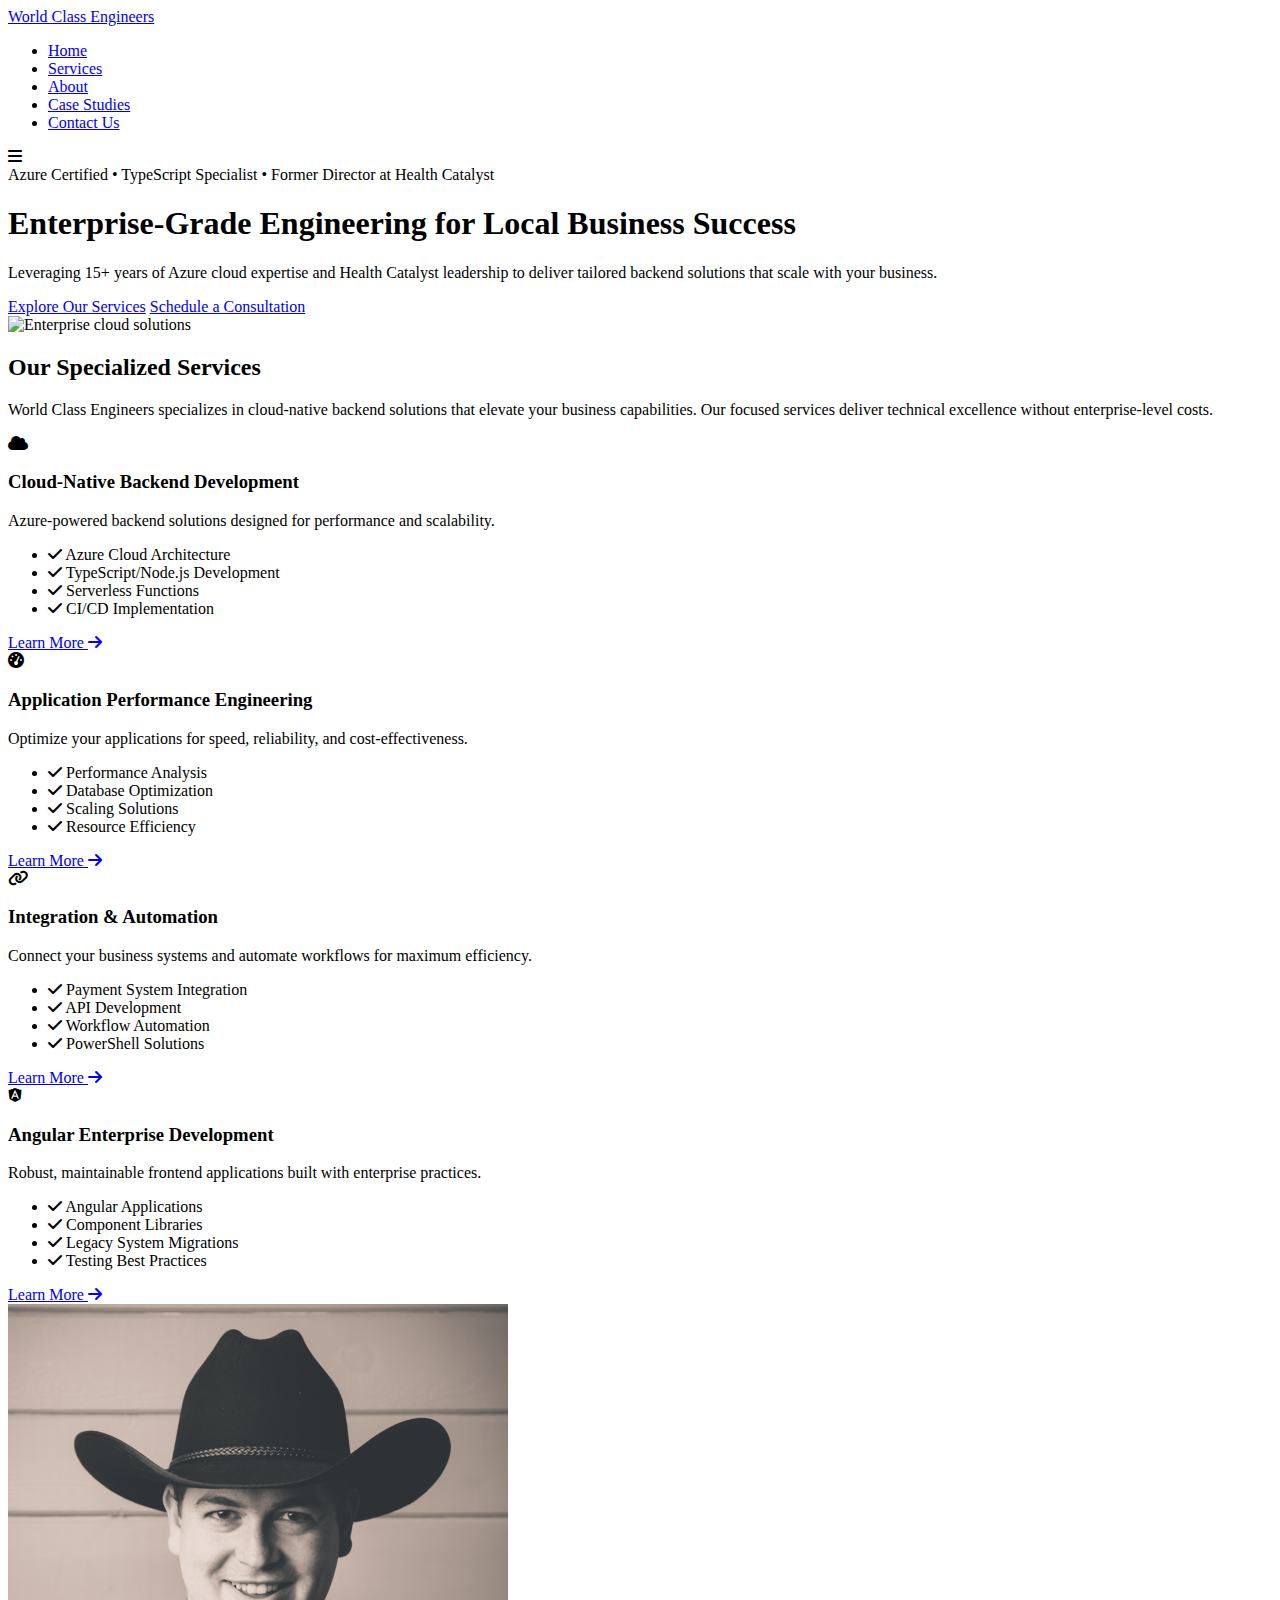
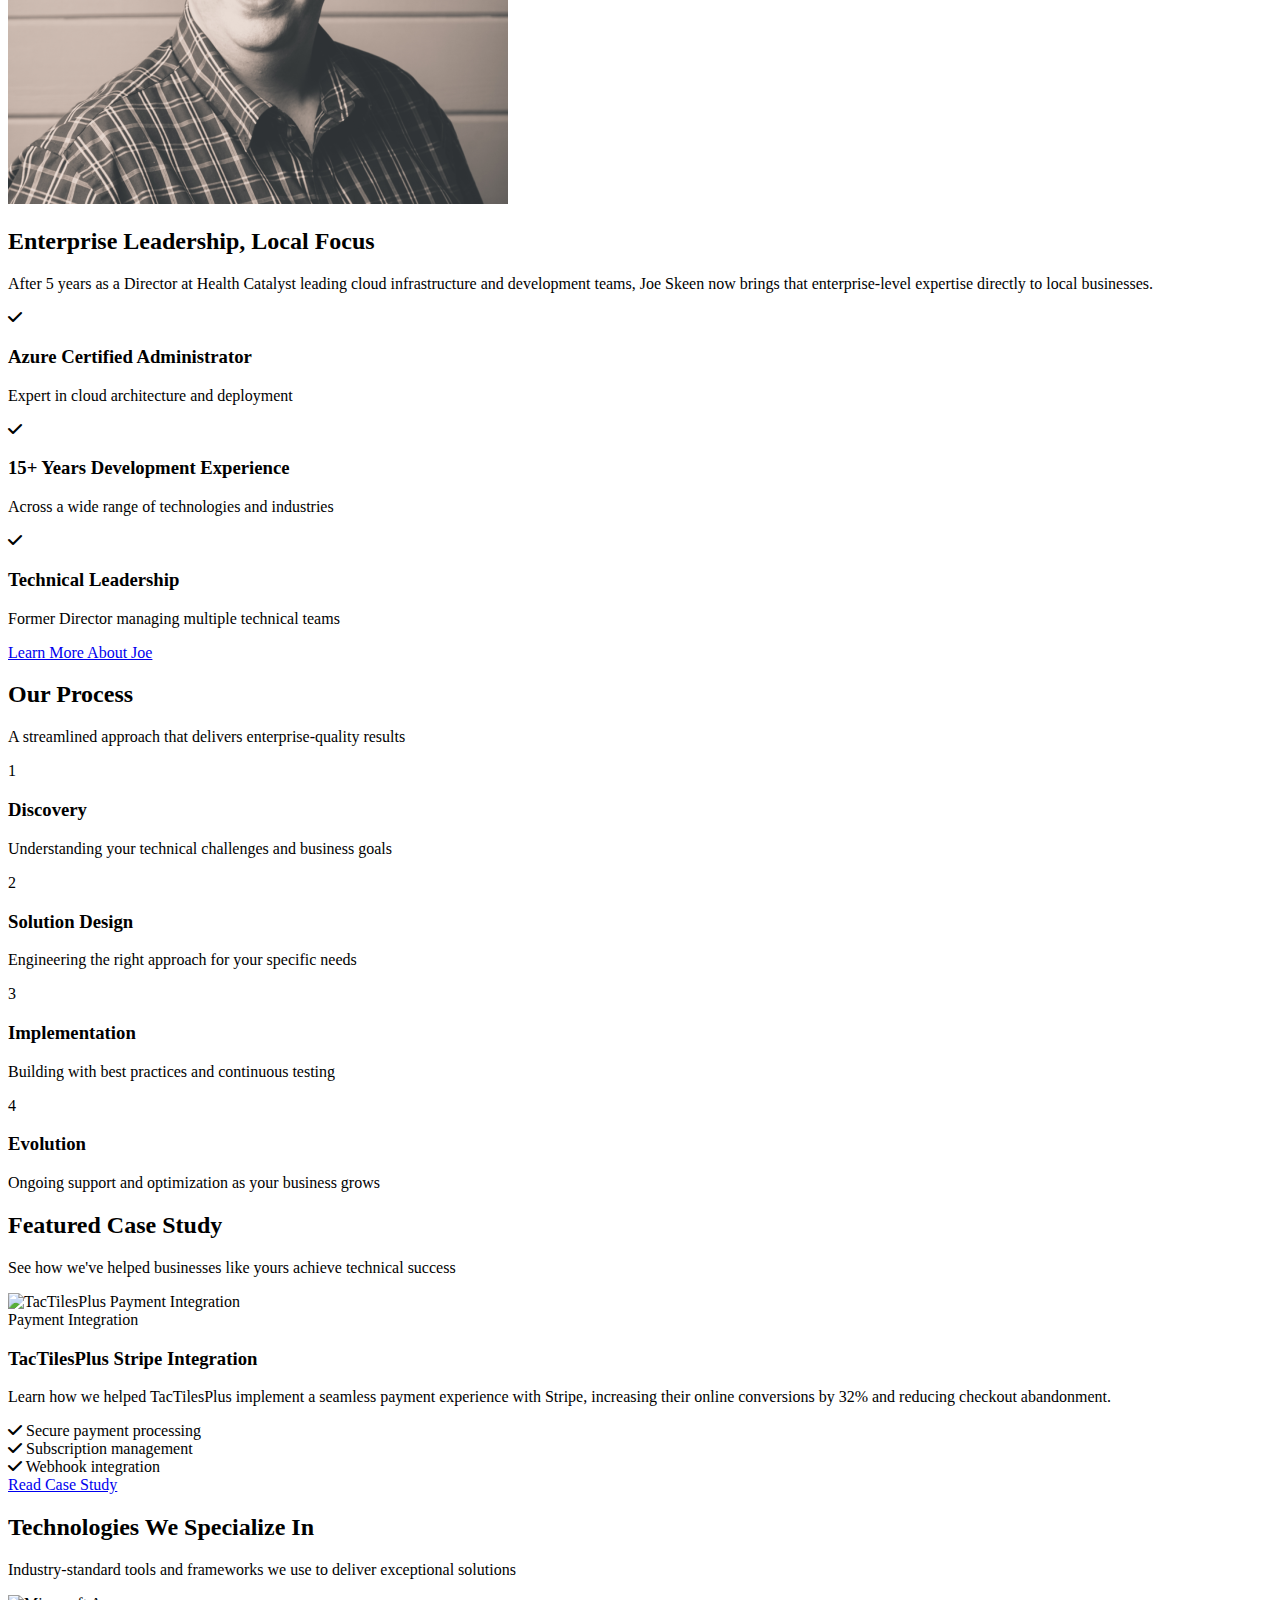
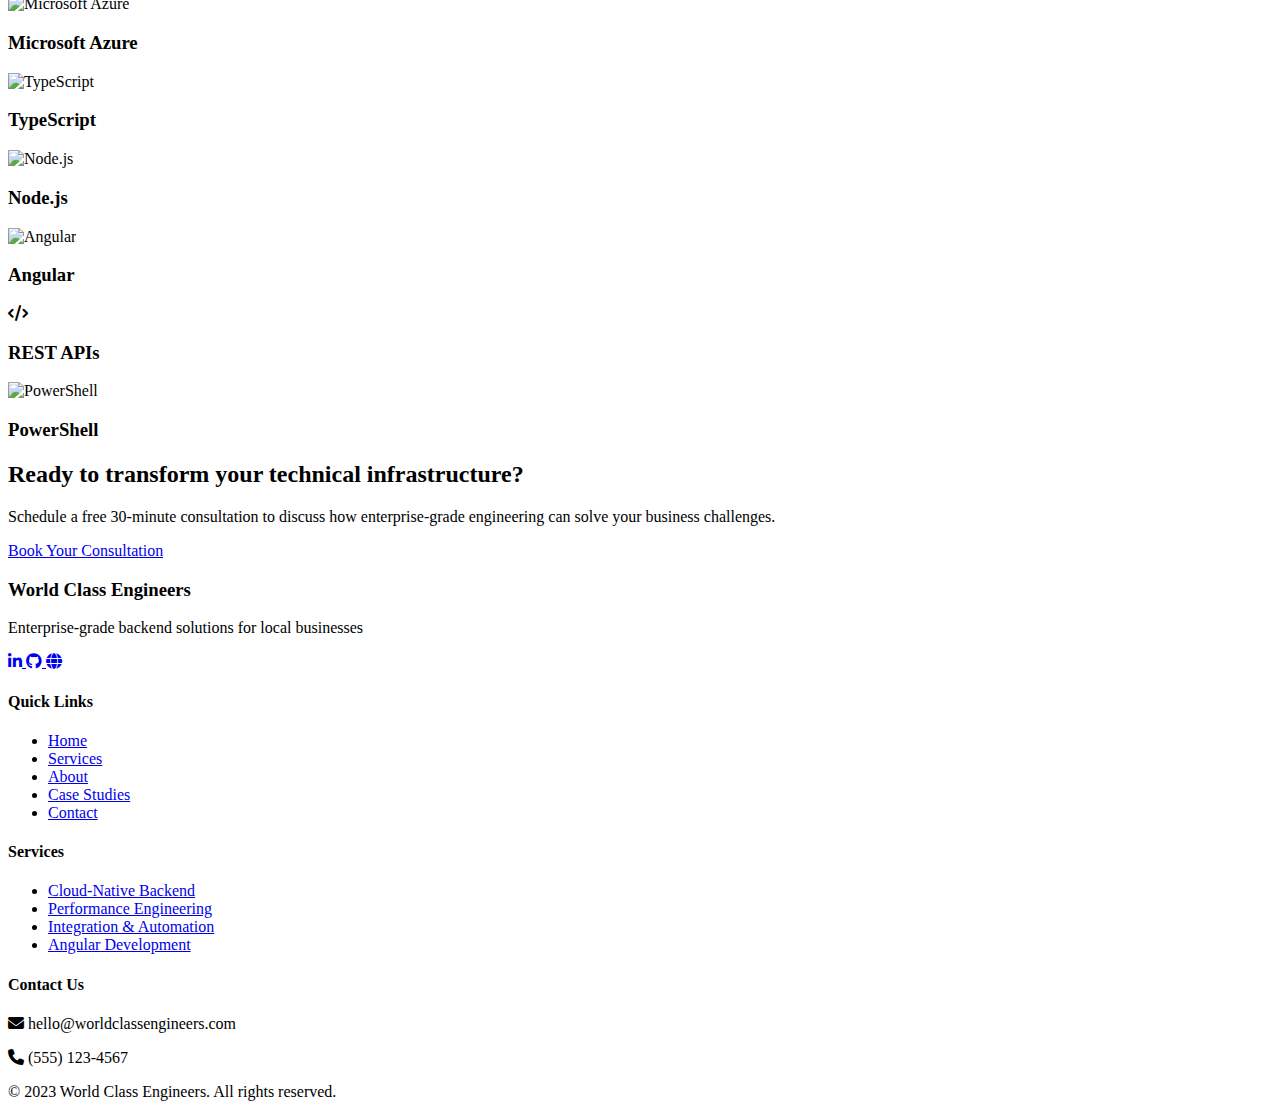
==== index.html @ 8fd2321d "Initial website commit" ====
<!DOCTYPE html>
<html lang="en">
<head>
    <meta charset="UTF-8">
    <meta name="viewport" content="width=device-width, initial-scale=1.0">
    <meta name="description" content="World Class Engineers - Azure cloud solutions and enterprise-grade backend development for local businesses">
    <title>World Class Engineers | Azure Cloud & Backend Development</title>
    <!-- Tailwind CSS via CDN -->
    <script src="https://cdn.tailwindcss.com"></script>
    <!-- Font Awesome -->
    <link rel="stylesheet" href="https://cdnjs.cloudflare.com/ajax/libs/font-awesome/6.4.0/css/all.min.css">
    <!-- Custom styles for animations -->
    <style>
        @keyframes fadeIn {
            from { opacity: 0; }
            to { opacity: 1; }
        }
        .animate-fadeIn {
            animation: fadeIn 1s ease-in-out;
        }
        .transition-all {
            transition: all 0.3s ease;
        }
    </style>
    <script>
        tailwind.config = {
            theme: {
                extend: {
                    colors: {
                        primary: {
                            light: '#60a5fa',
                            DEFAULT: '#2563eb',
                            dark: '#1d4ed8',
                        },
                        secondary: {
                            DEFAULT: '#0f172a',
                        },
                        success: {
                            DEFAULT: '#10b981',
                        }
                    }
                }
            }
        }
    </script>
</head>
<body class="bg-gray-50 text-gray-900 font-sans">
    <!-- Header -->
    <header class="bg-white sticky top-0 shadow-sm z-50">
        <div class="container mx-auto px-4 py-4 flex justify-between items-center">
            <div class="logo">
                <a href="index.html" class="text-xl font-bold text-secondary">
                    World Class Engineers
                </a>
            </div>
            <nav class="hidden md:block">
                <ul class="flex space-x-8">
                    <li><a href="index.html" class="font-medium text-secondary border-b-2 border-primary">Home</a></li>
                    <li><a href="services.html" class="font-medium text-secondary hover:text-primary transition-all">Services</a></li>
                    <li><a href="about.html" class="font-medium text-secondary hover:text-primary transition-all">About</a></li>
                    <li><a href="case-studies.html" class="font-medium text-secondary hover:text-primary transition-all">Case Studies</a></li>
                    <li><a href="contact.html" class="bg-primary text-white px-4 py-2 rounded font-medium hover:bg-primary-dark transition-all">Contact Us</a></li>
                </ul>
            </nav>
            <div class="md:hidden text-2xl cursor-pointer menu-toggle">
                <i class="fas fa-bars"></i>
            </div>
        </div>
    </header>

    <!-- Hero Section -->
    <section class="py-16 md:py-20 bg-gradient-to-br from-gray-50 to-blue-50 animate-fadeIn">
        <div class="container mx-auto px-4 md:flex items-center">
            <div class="md:w-1/2 md:pr-12 mb-8 md:mb-0">
                <div class="inline-block px-3 py-1 bg-blue-100 text-primary rounded-full mb-4 text-sm font-medium">
                    Azure Certified • TypeScript Specialist • Former Director at Health Catalyst
                </div>
                <h1 class="text-4xl md:text-5xl font-bold mb-4 leading-tight text-secondary">
                    Enterprise-Grade Engineering for Local Business Success
                </h1>
                <p class="text-xl text-gray-600 mb-8">
                    Leveraging 15+ years of Azure cloud expertise and Health Catalyst leadership to deliver tailored backend solutions that scale with your business.
                </p>
                <div class="flex flex-wrap gap-4">
                    <a href="services.html" class="bg-primary text-white px-6 py-3 rounded font-medium hover:bg-primary-dark transition-all">Explore Our Services</a>
                    <a href="contact.html" class="border-2 border-primary text-primary px-6 py-3 rounded font-medium hover:bg-primary hover:text-white transition-all">Schedule a Consultation</a>
                </div>
            </div>
            <div class="md:w-1/2">
                <img src="https://images.pexels.com/photos/1181244/pexels-photo-1181244.jpeg" alt="Enterprise cloud solutions" class="rounded-lg shadow-lg w-full">
            </div>
        </div>
    </section>

    <!-- Services Introduction -->
    <section class="py-16 bg-white">
        <div class="container mx-auto px-4 text-center mb-12">
            <h2 class="text-3xl font-bold mb-4 relative inline-block pb-2 text-secondary">
                Our Specialized Services
                <span class="absolute bottom-0 left-1/2 transform -translate-x-1/2 w-20 h-1 bg-primary"></span>
            </h2>
            <p class="text-lg text-gray-600 max-w-3xl mx-auto">
                World Class Engineers specializes in cloud-native backend solutions that elevate your business capabilities. Our focused services deliver technical excellence without enterprise-level costs.
            </p>
        </div>
        
        <!-- Services Grid -->
        <div class="container mx-auto px-4 grid md:grid-cols-2 lg:grid-cols-4 gap-6">
            <!-- Card 1: Cloud-Native Backend Development -->
            <div class="bg-white rounded-lg shadow-md hover:shadow-lg transition-all overflow-hidden">
                <div class="p-6">
                    <div class="w-16 h-16 rounded-full bg-blue-100 flex items-center justify-center text-primary mb-6 text-2xl">
                        <i class="fas fa-cloud"></i>
                    </div>
                    <h3 class="text-xl font-bold mb-3 text-secondary">Cloud-Native Backend Development</h3>
                    <p class="text-gray-600 mb-4">Azure-powered backend solutions designed for performance and scalability.</p>
                    <ul class="mb-6 space-y-2">
                        <li class="flex items-start">
                            <i class="fas fa-check text-success mt-1 mr-2"></i>
                            <span>Azure Cloud Architecture</span>
                        </li>
                        <li class="flex items-start">
                            <i class="fas fa-check text-success mt-1 mr-2"></i>
                            <span>TypeScript/Node.js Development</span>
                        </li>
                        <li class="flex items-start">
                            <i class="fas fa-check text-success mt-1 mr-2"></i>
                            <span>Serverless Functions</span>
                        </li>
                        <li class="flex items-start">
                            <i class="fas fa-check text-success mt-1 mr-2"></i>
                            <span>CI/CD Implementation</span>
                        </li>
                    </ul>
                    <a href="services.html#cloud" class="inline-flex items-center font-medium text-primary hover:text-primary-dark">
                        Learn More <i class="fas fa-arrow-right ml-2 transition-transform transform hover:translate-x-1"></i>
                    </a>
                </div>
            </div>
            
            <!-- Card 2: Application Performance Engineering -->
            <div class="bg-white rounded-lg shadow-md hover:shadow-lg transition-all overflow-hidden">
                <div class="p-6">
                    <div class="w-16 h-16 rounded-full bg-blue-100 flex items-center justify-center text-primary mb-6 text-2xl">
                        <i class="fas fa-tachometer-alt"></i>
                    </div>
                    <h3 class="text-xl font-bold mb-3 text-secondary">Application Performance Engineering</h3>
                    <p class="text-gray-600 mb-4">Optimize your applications for speed, reliability, and cost-effectiveness.</p>
                    <ul class="mb-6 space-y-2">
                        <li class="flex items-start">
                            <i class="fas fa-check text-success mt-1 mr-2"></i>
                            <span>Performance Analysis</span>
                        </li>
                        <li class="flex items-start">
                            <i class="fas fa-check text-success mt-1 mr-2"></i>
                            <span>Database Optimization</span>
                        </li>
                        <li class="flex items-start">
                            <i class="fas fa-check text-success mt-1 mr-2"></i>
                            <span>Scaling Solutions</span>
                        </li>
                        <li class="flex items-start">
                            <i class="fas fa-check text-success mt-1 mr-2"></i>
                            <span>Resource Efficiency</span>
                        </li>
                    </ul>
                    <a href="services.html#performance" class="inline-flex items-center font-medium text-primary hover:text-primary-dark">
                        Learn More <i class="fas fa-arrow-right ml-2 transition-transform transform hover:translate-x-1"></i>
                    </a>
                </div>
            </div>
            
            <!-- Card 3: Integration & Automation Solutions -->
            <div class="bg-white rounded-lg shadow-md hover:shadow-lg transition-all overflow-hidden">
                <div class="p-6">
                    <div class="w-16 h-16 rounded-full bg-blue-100 flex items-center justify-center text-primary mb-6 text-2xl">
                        <i class="fas fa-link"></i>
                    </div>
                    <h3 class="text-xl font-bold mb-3 text-secondary">Integration & Automation</h3>
                    <p class="text-gray-600 mb-4">Connect your business systems and automate workflows for maximum efficiency.</p>
                    <ul class="mb-6 space-y-2">
                        <li class="flex items-start">
                            <i class="fas fa-check text-success mt-1 mr-2"></i>
                            <span>Payment System Integration</span>
                        </li>
                        <li class="flex items-start">
                            <i class="fas fa-check text-success mt-1 mr-2"></i>
                            <span>API Development</span>
                        </li>
                        <li class="flex items-start">
                            <i class="fas fa-check text-success mt-1 mr-2"></i>
                            <span>Workflow Automation</span>
                        </li>
                        <li class="flex items-start">
                            <i class="fas fa-check text-success mt-1 mr-2"></i>
                            <span>PowerShell Solutions</span>
                        </li>
                    </ul>
                    <a href="services.html#integration" class="inline-flex items-center font-medium text-primary hover:text-primary-dark">
                        Learn More <i class="fas fa-arrow-right ml-2 transition-transform transform hover:translate-x-1"></i>
                    </a>
                </div>
            </div>
            
            <!-- Card 4: Angular Enterprise Development -->
            <div class="bg-white rounded-lg shadow-md hover:shadow-lg transition-all overflow-hidden">
                <div class="p-6">
                    <div class="w-16 h-16 rounded-full bg-blue-100 flex items-center justify-center text-primary mb-6 text-2xl">
                        <i class="fab fa-angular"></i>
                    </div>
                    <h3 class="text-xl font-bold mb-3 text-secondary">Angular Enterprise Development</h3>
                    <p class="text-gray-600 mb-4">Robust, maintainable frontend applications built with enterprise practices.</p>
                    <ul class="mb-6 space-y-2">
                        <li class="flex items-start">
                            <i class="fas fa-check text-success mt-1 mr-2"></i>
                            <span>Angular Applications</span>
                        </li>
                        <li class="flex items-start">
                            <i class="fas fa-check text-success mt-1 mr-2"></i>
                            <span>Component Libraries</span>
                        </li>
                        <li class="flex items-start">
                            <i class="fas fa-check text-success mt-1 mr-2"></i>
                            <span>Legacy System Migrations</span>
                        </li>
                        <li class="flex items-start">
                            <i class="fas fa-check text-success mt-1 mr-2"></i>
                            <span>Testing Best Practices</span>
                        </li>
                    </ul>
                    <a href="services.html#angular" class="inline-flex items-center font-medium text-primary hover:text-primary-dark">
                        Learn More <i class="fas fa-arrow-right ml-2 transition-transform transform hover:translate-x-1"></i>
                    </a>
                </div>
            </div>
        </div>
    </section>

    <!-- Experience Section -->
    <section class="py-16 bg-blue-50">
        <div class="container mx-auto px-4">
            <div class="md:flex items-center">
                <div class="md:w-2/5 mb-8 md:mb-0">
                    <img src="img/joe-skeen.png" alt="Joe Skeen, Technical Director" class="rounded-lg shadow-lg mx-auto">
                </div>
                <div class="md:w-3/5 md:pl-12">
                    <h2 class="text-3xl font-bold mb-6 text-secondary">Enterprise Leadership, Local Focus</h2>
                    <p class="text-lg text-gray-600 mb-6">
                        After 5 years as a Director at Health Catalyst leading cloud infrastructure and development teams, Joe Skeen now brings that enterprise-level expertise directly to local businesses.
                    </p>
                    <div class="mb-8">
                        <div class="flex items-center mb-4">
                            <div class="w-12 h-12 rounded-full bg-blue-100 flex items-center justify-center text-primary mr-4">
                                <i class="fas fa-check"></i>
                            </div>
                            <div>
                                <h3 class="font-bold text-lg">Azure Certified Administrator</h3>
                                <p class="text-gray-600">Expert in cloud architecture and deployment</p>
                            </div>
                        </div>
                        <div class="flex items-center mb-4">
                            <div class="w-12 h-12 rounded-full bg-blue-100 flex items-center justify-center text-primary mr-4">
                                <i class="fas fa-check"></i>
                            </div>
                            <div>
                                <h3 class="font-bold text-lg">15+ Years Development Experience</h3>
                                <p class="text-gray-600">Across a wide range of technologies and industries</p>
                            </div>
                        </div>
                        <div class="flex items-center">
                            <div class="w-12 h-12 rounded-full bg-blue-100 flex items-center justify-center text-primary mr-4">
                                <i class="fas fa-check"></i>
                            </div>
                            <div>
                                <h3 class="font-bold text-lg">Technical Leadership</h3>
                                <p class="text-gray-600">Former Director managing multiple technical teams</p>
                            </div>
                        </div>
                    </div>
                    <a href="about.html" class="inline-block bg-primary text-white px-6 py-3 rounded font-medium hover:bg-primary-dark transition-all">Learn More About Joe</a>
                </div>
            </div>
        </div>
    </section>

    <!-- Process Section -->
    <section class="py-16 bg-white">
        <div class="container mx-auto px-4">
            <h2 class="text-3xl font-bold mb-4 text-center text-secondary relative inline-block pb-2 left-1/2 transform -translate-x-1/2">
                Our Process
                <span class="absolute bottom-0 left-0 w-full h-1 bg-primary"></span>
            </h2>
            <p class="text-lg text-gray-600 max-w-3xl mx-auto text-center mb-12">
                A streamlined approach that delivers enterprise-quality results
            </p>
            
            <div class="grid md:grid-cols-4 gap-8">
                <div class="text-center">
                    <div class="w-20 h-20 rounded-full bg-primary text-white flex items-center justify-center text-3xl font-bold mx-auto mb-6">1</div>
                    <h3 class="text-xl font-bold mb-3 text-secondary">Discovery</h3>
                    <p class="text-gray-600">Understanding your technical challenges and business goals</p>
                </div>
                <div class="text-center">
                    <div class="w-20 h-20 rounded-full bg-primary text-white flex items-center justify-center text-3xl font-bold mx-auto mb-6">2</div>
                    <h3 class="text-xl font-bold mb-3 text-secondary">Solution Design</h3>
                    <p class="text-gray-600">Engineering the right approach for your specific needs</p>
                </div>
                <div class="text-center">
                    <div class="w-20 h-20 rounded-full bg-primary text-white flex items-center justify-center text-3xl font-bold mx-auto mb-6">3</div>
                    <h3 class="text-xl font-bold mb-3 text-secondary">Implementation</h3>
                    <p class="text-gray-600">Building with best practices and continuous testing</p>
                </div>
                <div class="text-center">
                    <div class="w-20 h-20 rounded-full bg-primary text-white flex items-center justify-center text-3xl font-bold mx-auto mb-6">4</div>
                    <h3 class="text-xl font-bold mb-3 text-secondary">Evolution</h3>
                    <p class="text-gray-600">Ongoing support and optimization as your business grows</p>
                </div>
            </div>
        </div>
    </section>

    <!-- Case Study Preview -->
    <section class="py-16 bg-gray-50">
        <div class="container mx-auto px-4">
            <h2 class="text-3xl font-bold mb-4 text-center text-secondary relative inline-block pb-2 left-1/2 transform -translate-x-1/2">
                Featured Case Study
                <span class="absolute bottom-0 left-0 w-full h-1 bg-primary"></span>
            </h2>
            <p class="text-lg text-gray-600 max-w-3xl mx-auto text-center mb-12">
                See how we've helped businesses like yours achieve technical success
            </p>
            
            <!-- TacTilesPlus Case Study -->
            <div class="bg-white rounded-lg shadow-lg overflow-hidden md:flex">
                <div class="md:w-1/2">
                    <img src="img/case-study-1.jpg" alt="TacTilesPlus Payment Integration" class="w-full h-full object-cover">
                </div>
                <div class="md:w-1/2 p-8">
                    <div class="inline-block px-3 py-1 bg-blue-100 text-primary rounded-full mb-4 text-sm font-medium">
                        Payment Integration
                    </div>
                    <h3 class="text-2xl font-bold mb-4 text-secondary">TacTilesPlus Stripe Integration</h3>
                    <p class="text-gray-600 mb-6">
                        Learn how we helped TacTilesPlus implement a seamless payment experience with Stripe, increasing their online conversions by 32% and reducing checkout abandonment.
                    </p>
                    <div class="mb-6 space-y-3">
                        <div class="flex items-center">
                            <i class="fas fa-check text-success mr-3"></i>
                            <span>Secure payment processing</span>
                        </div>
                        <div class="flex items-center">
                            <i class="fas fa-check text-success mr-3"></i>
                            <span>Subscription management</span>
                        </div>
                        <div class="flex items-center">
                            <i class="fas fa-check text-success mr-3"></i>
                            <span>Webhook integration</span>
                        </div>
                    </div>
                    <a href="case-studies.html" class="inline-block bg-primary text-white px-6 py-3 rounded font-medium hover:bg-primary-dark transition-all">Read Case Study</a>
                </div>
            </div>
        </div>
    </section>

    <!-- Tech Stack Section -->
    <section class="py-16 bg-white">
        <div class="container mx-auto px-4 text-center">
            <h2 class="text-3xl font-bold mb-4 text-secondary relative inline-block pb-2">
                Technologies We Specialize In
                <span class="absolute bottom-0 left-1/2 transform -translate-x-1/2 w-20 h-1 bg-primary"></span>
            </h2>
            <p class="text-lg text-gray-600 max-w-3xl mx-auto mb-12">
                Industry-standard tools and frameworks we use to deliver exceptional solutions
            </p>
            
            <div class="grid grid-cols-2 md:grid-cols-3 lg:grid-cols-6 gap-6">
                <div class="bg-gray-50 p-4 rounded-lg shadow-sm">
                    <img src="https://cdn.worldvectorlogo.com/logos/azure-1.svg" alt="Microsoft Azure" class="h-12 mx-auto mb-3">
                    <h3 class="font-medium">Microsoft Azure</h3>
                </div>
                <div class="bg-gray-50 p-4 rounded-lg shadow-sm">
                    <img src="https://cdn.worldvectorlogo.com/logos/typescript.svg" alt="TypeScript" class="h-12 mx-auto mb-3">
                    <h3 class="font-medium">TypeScript</h3>
                </div>
                <div class="bg-gray-50 p-4 rounded-lg shadow-sm">
                    <img src="https://cdn.worldvectorlogo.com/logos/nodejs-icon.svg" alt="Node.js" class="h-12 mx-auto mb-3">
                    <h3 class="font-medium">Node.js</h3>
                </div>
                <div class="bg-gray-50 p-4 rounded-lg shadow-sm">
                    <img src="https://cdn.worldvectorlogo.com/logos/angular-icon-1.svg" alt="Angular" class="h-12 mx-auto mb-3">
                    <h3 class="font-medium">Angular</h3>
                </div>
                <div class="bg-gray-50 p-4 rounded-lg shadow-sm">
                    <div class="h-12 mx-auto mb-3 flex items-center justify-center text-4xl text-primary">
                        <i class="fas fa-code"></i>
                    </div>
                    <h3 class="font-medium">REST APIs</h3>
                </div>
                <div class="bg-gray-50 p-4 rounded-lg shadow-sm">
                    <img src="https://cdn.worldvectorlogo.com/logos/powershell.svg" alt="PowerShell" class="h-12 mx-auto mb-3">
                    <h3 class="font-medium">PowerShell</h3>
                </div>
            </div>
        </div>
    </section>

    <!-- CTA Section -->
    <section class="py-16 bg-primary">
        <div class="container mx-auto px-4 text-center">
            <h2 class="text-3xl font-bold mb-4 text-white">Ready to transform your technical infrastructure?</h2>
            <p class="text-xl text-blue-100 mb-8 max-w-3xl mx-auto">
                Schedule a free 30-minute consultation to discuss how enterprise-grade engineering can solve your business challenges.
            </p>
            <a href="contact.html" class="inline-block bg-white text-primary px-8 py-4 rounded font-bold text-lg hover:bg-gray-100 transition-all">Book Your Consultation</a>
        </div>
    </section>

    <!-- Footer -->
    <footer class="bg-secondary text-white py-12">
        <div class="container mx-auto px-4">
            <div class="grid md:grid-cols-4 gap-8">
                <div>
                    <h3 class="text-xl font-bold mb-4">World Class Engineers</h3>
                    <p class="text-gray-400 mb-4">Enterprise-grade backend solutions for local businesses</p>
                    <div class="flex space-x-4">
                        <a href="https://www.linkedin.com/in/josephskeenjr" target="_blank" class="bg-gray-700 hover:bg-primary w-10 h-10 rounded-full flex items-center justify-center transition-all">
                            <i class="fab fa-linkedin-in"></i>
                        </a>
                        <a href="https://github.com/joeskeen" target="_blank" class="bg-gray-700 hover:bg-primary w-10 h-10 rounded-full flex items-center justify-center transition-all">
                            <i class="fab fa-github"></i>
                        </a>
                        <a href="https://joe.skeen.rocks/" target="_blank" class="bg-gray-700 hover:bg-primary w-10 h-10 rounded-full flex items-center justify-center transition-all">
                            <i class="fas fa-globe"></i>
                        </a>
                    </div>
                </div>
                <div>
                    <h4 class="text-lg font-bold mb-4">Quick Links</h4>
                    <ul class="space-y-2">
                        <li><a href="index.html" class="text-gray-400 hover:text-white transition-all">Home</a></li>
                        <li><a href="services.html" class="text-gray-400 hover:text-white transition-all">Services</a></li>
                        <li><a href="about.html" class="text-gray-400 hover:text-white transition-all">About</a></li>
                        <li><a href="case-studies.html" class="text-gray-400 hover:text-white transition-all">Case Studies</a></li>
                        <li><a href="contact.html" class="text-gray-400 hover:text-white transition-all">Contact</a></li>
                    </ul>
                </div>
                <div>
                    <h4 class="text-lg font-bold mb-4">Services</h4>
                    <ul class="space-y-2">
                        <li><a href="services.html#cloud" class="text-gray-400 hover:text-white transition-all">Cloud-Native Backend</a></li>
                        <li><a href="services.html#performance" class="text-gray-400 hover:text-white transition-all">Performance Engineering</a></li>
                        <li><a href="services.html#integration" class="text-gray-400 hover:text-white transition-all">Integration & Automation</a></li>
                        <li><a href="services.html#angular" class="text-gray-400 hover:text-white transition-all">Angular Development</a></li>
                    </ul>
                </div>
                <div>
                    <h4 class="text-lg font-bold mb-4">Contact Us</h4>
                    <p class="flex items-center text-gray-400 mb-2">
                        <i class="fas fa-envelope mr-3 text-primary-light"></i>
                        hello@worldclassengineers.com
                    </p>
                    <p class="flex items-center text-gray-400">
                        <i class="fas fa-phone mr-3 text-primary-light"></i>
                        (555) 123-4567
                    </p>
                </div>
            </div>
            <div class="border-t border-gray-800 mt-8 pt-8 text-center text-gray-500">
                <p>&copy; 2023 World Class Engineers. All rights reserved.</p>
            </div>
        </div>
    </footer>

    <script src="js/main.js"></script>
</body>
</html>
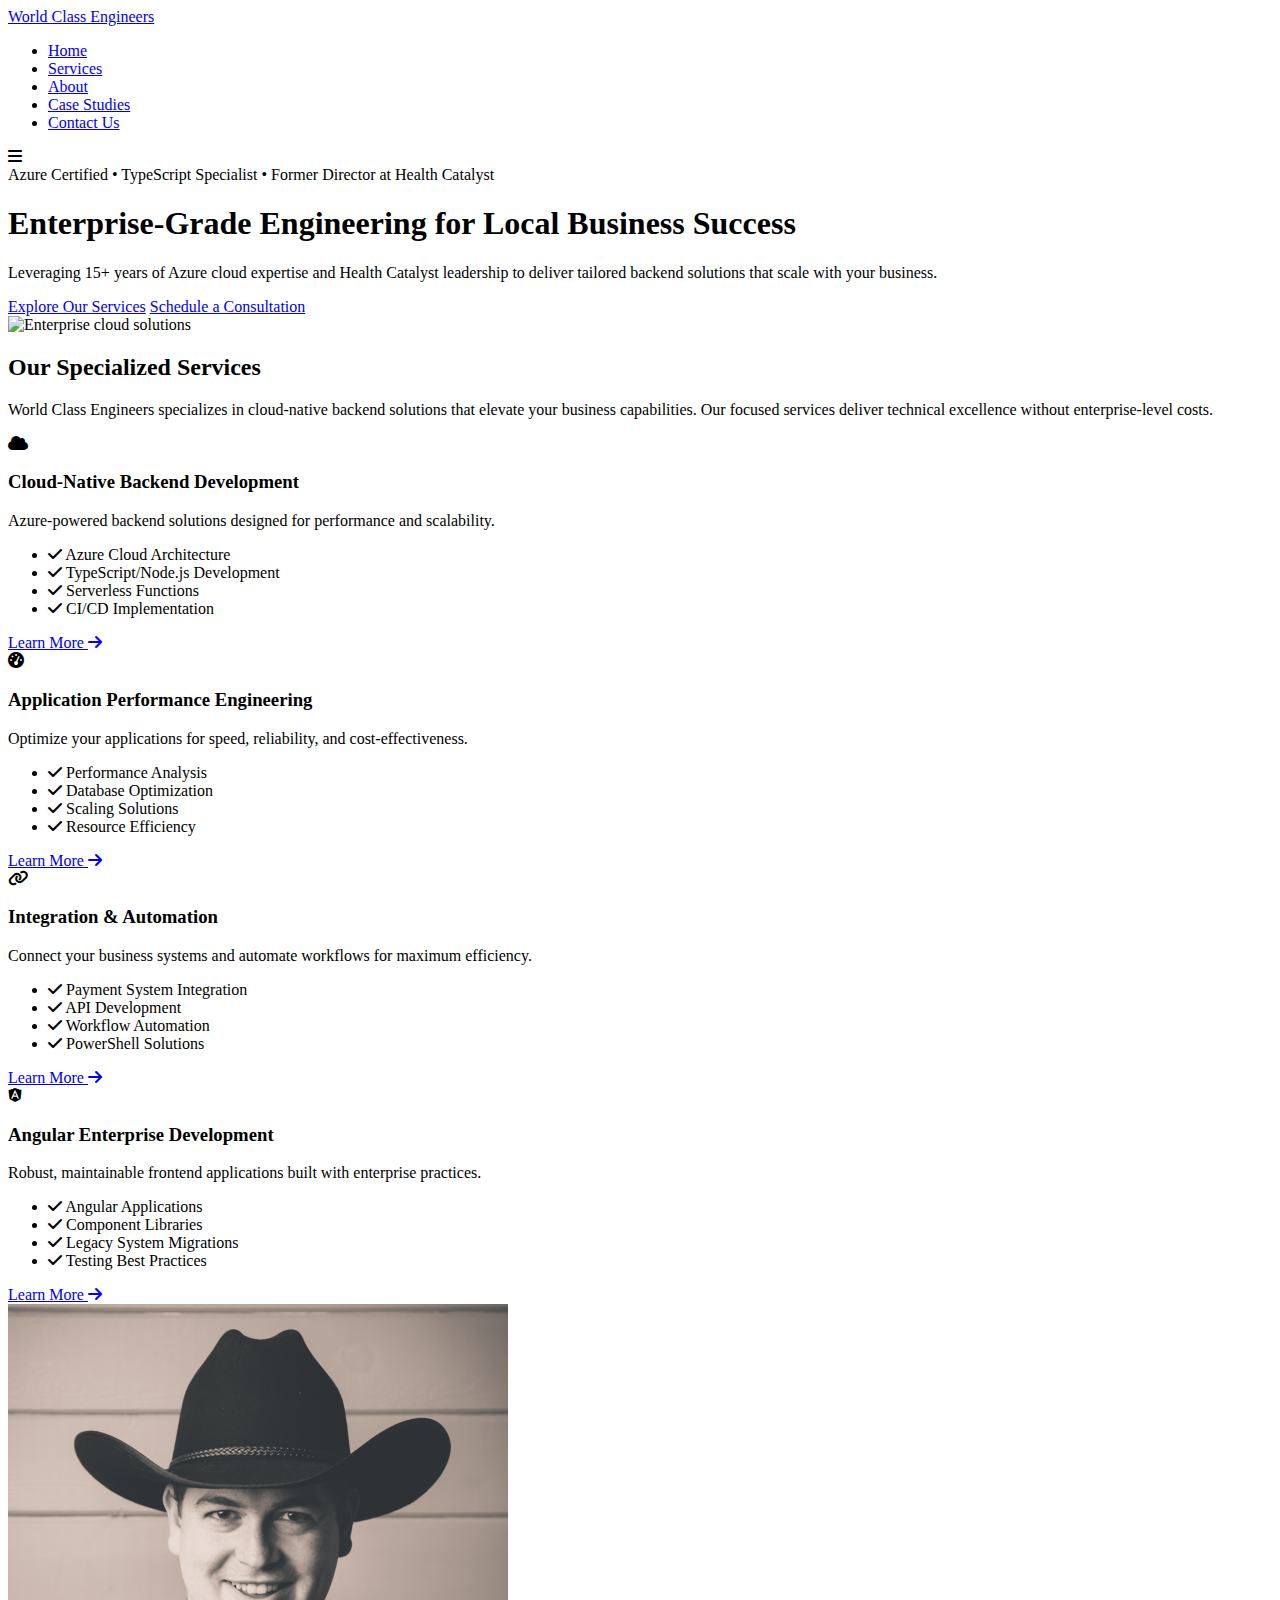
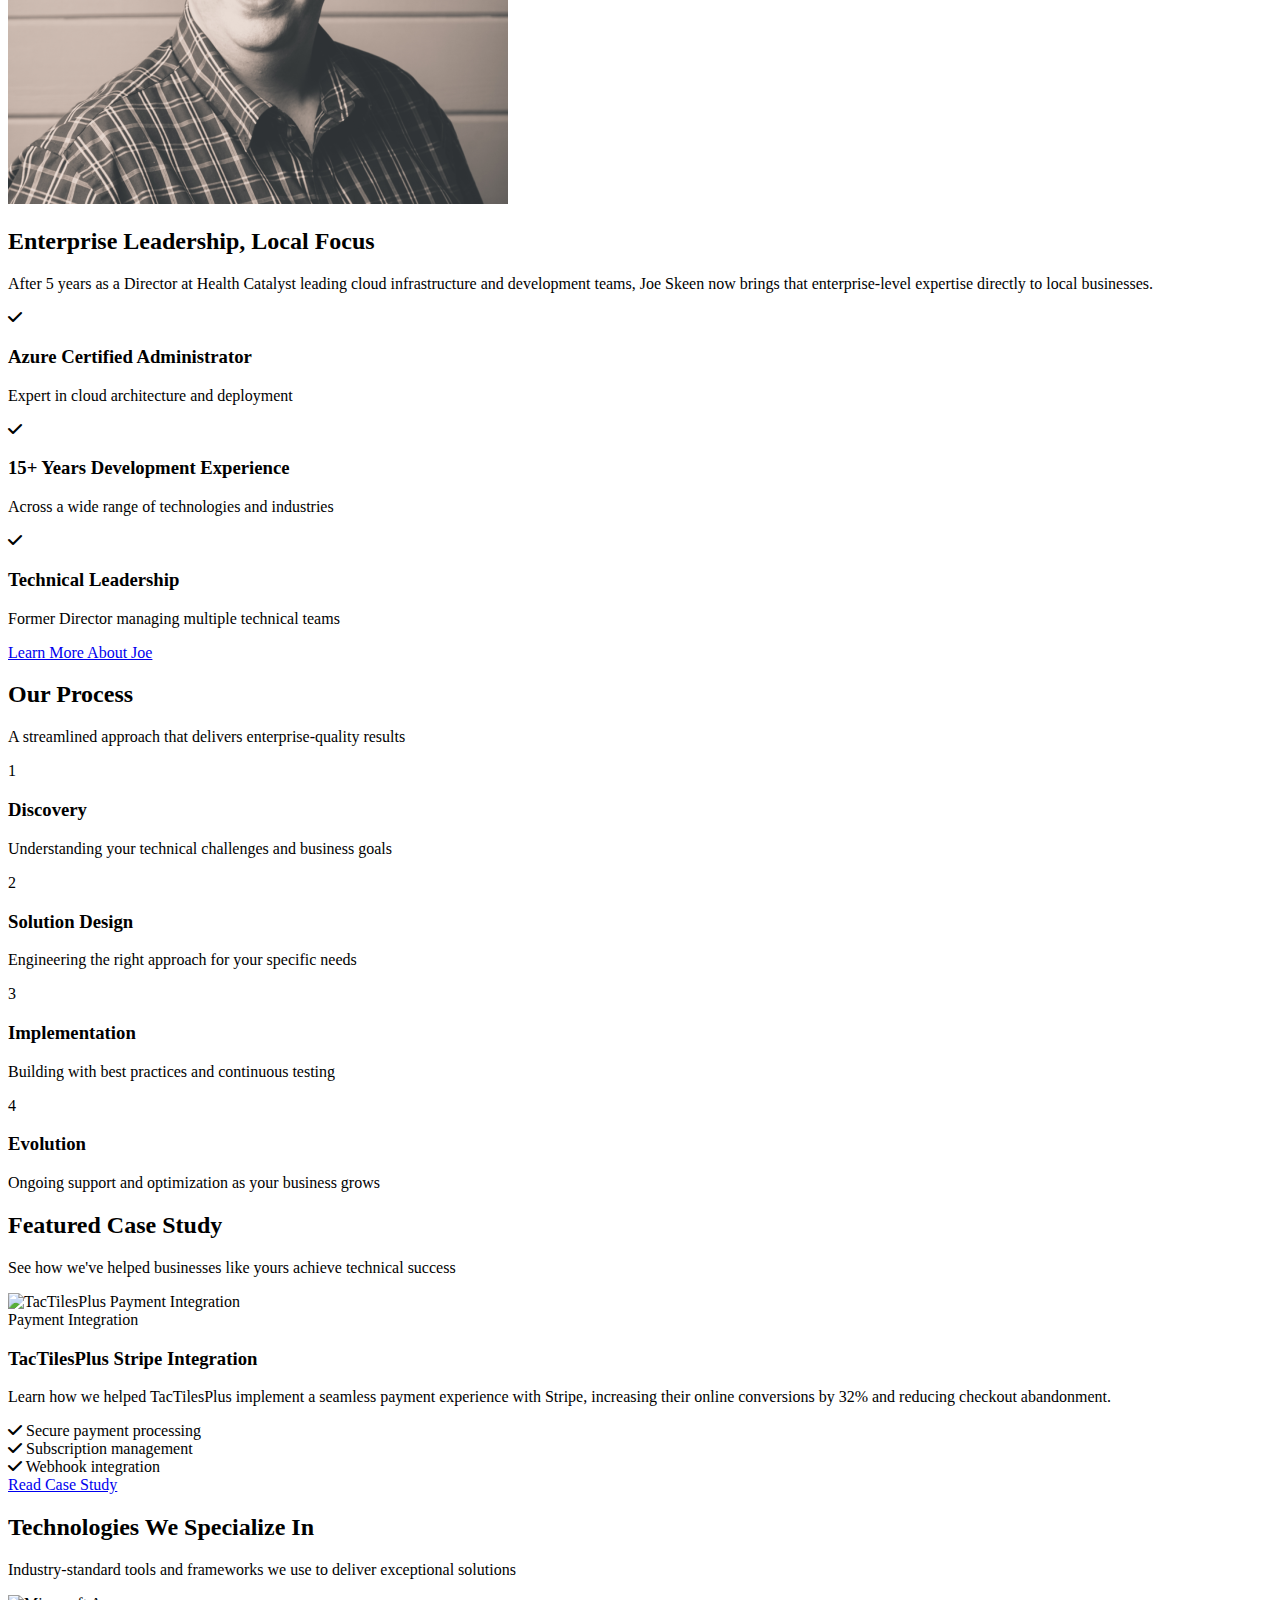
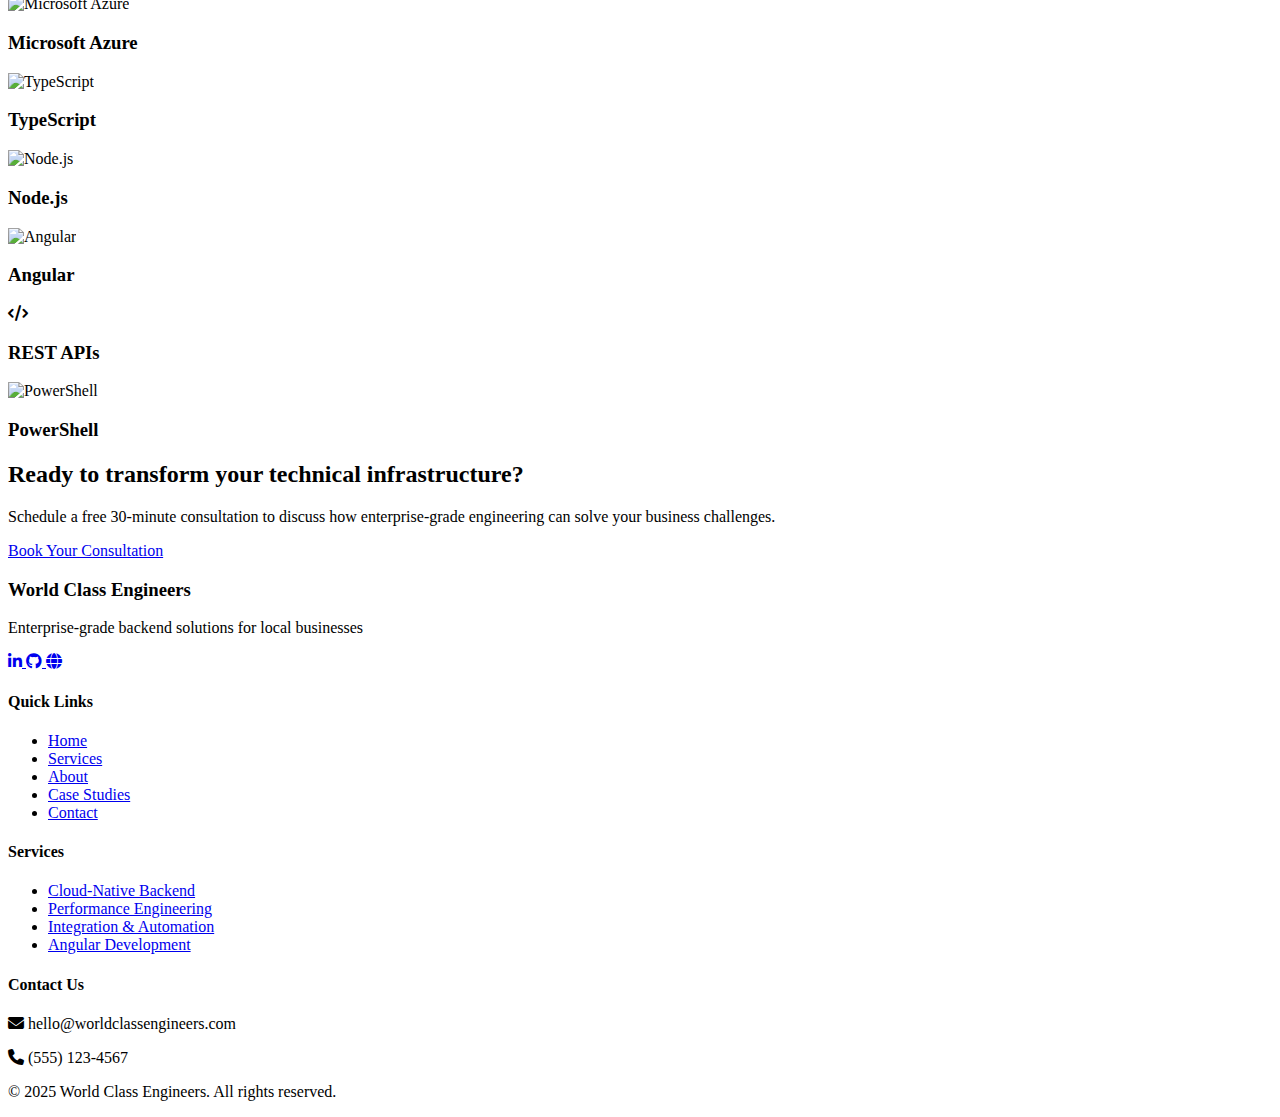
==== commit bcad33b2: "Update copyright to 2025" ====
--- a/index.html
+++ b/index.html
@@ -467,7 +467,7 @@
                 </div>
             </div>
             <div class="border-t border-gray-800 mt-8 pt-8 text-center text-gray-500">
-                <p>&copy; 2023 World Class Engineers. All rights reserved.</p>
+                <p>&copy; 2025 World Class Engineers. All rights reserved.</p>
             </div>
         </div>
     </footer>
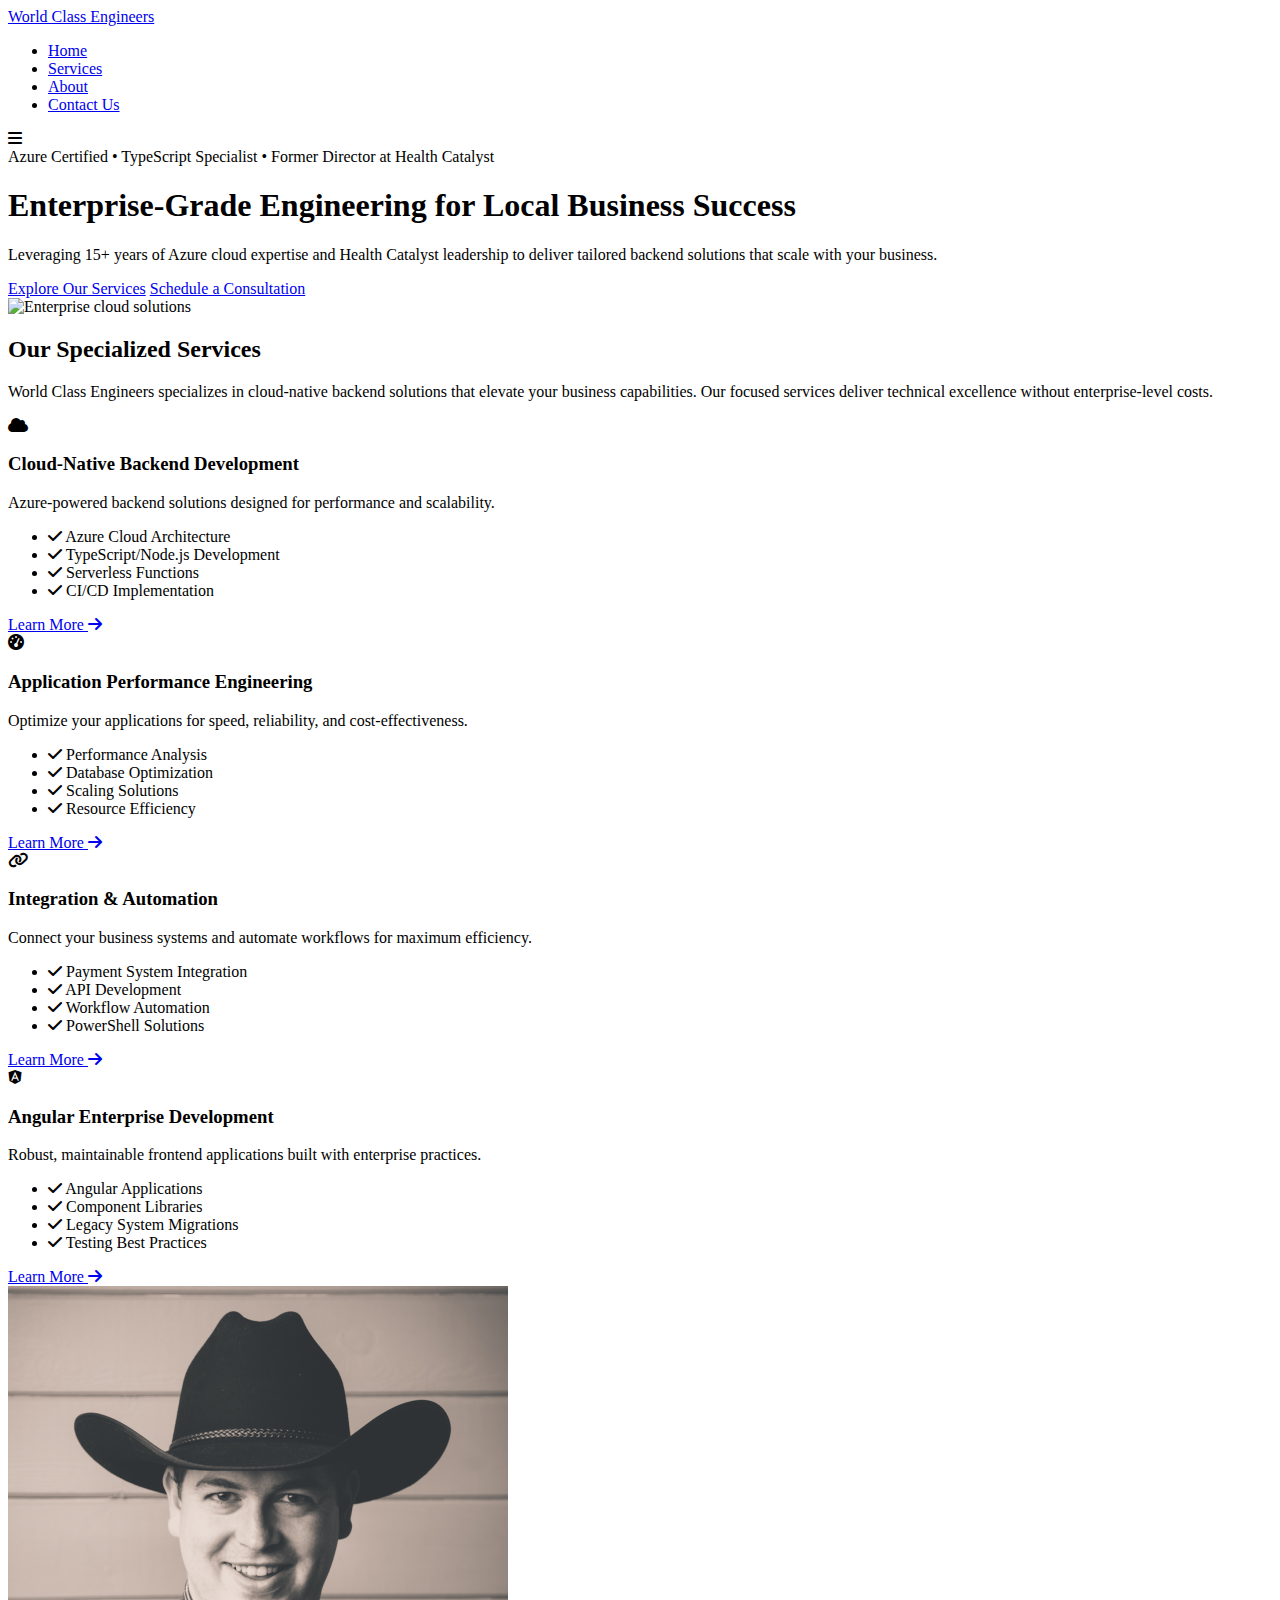
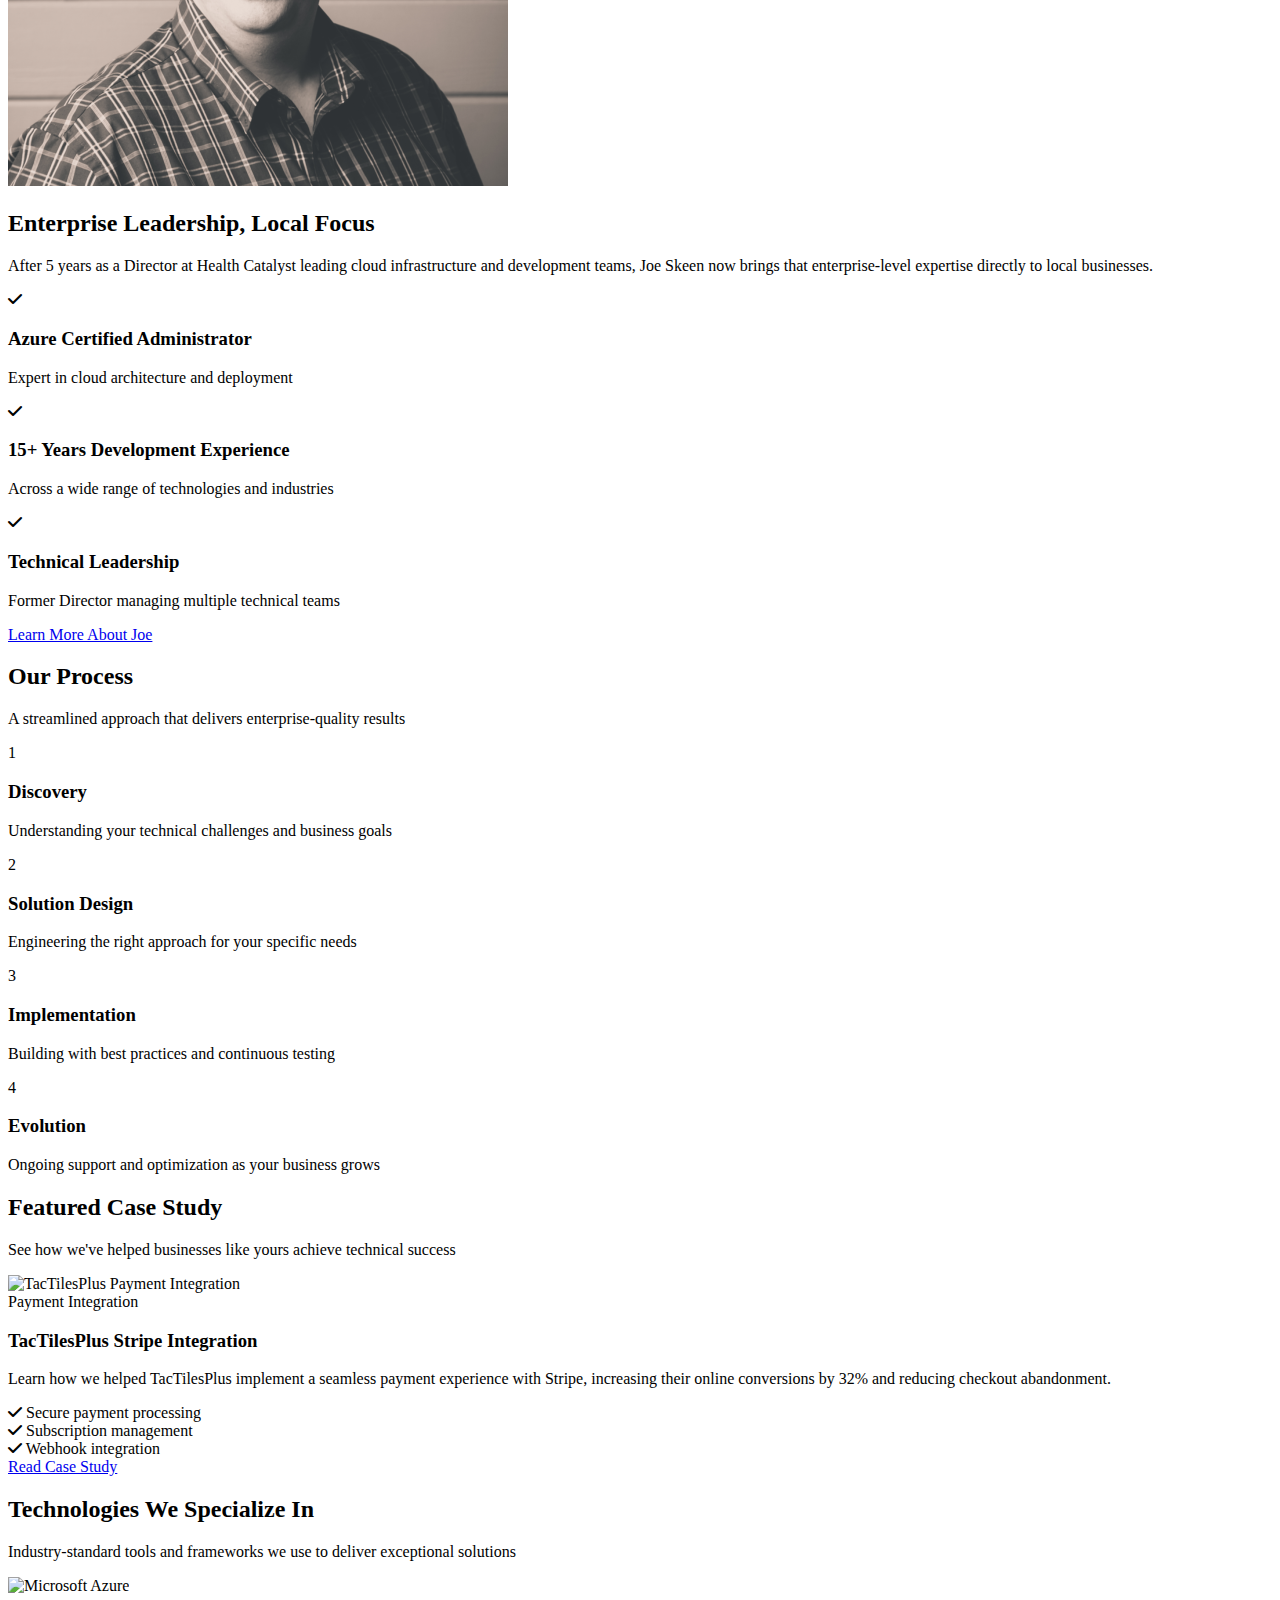
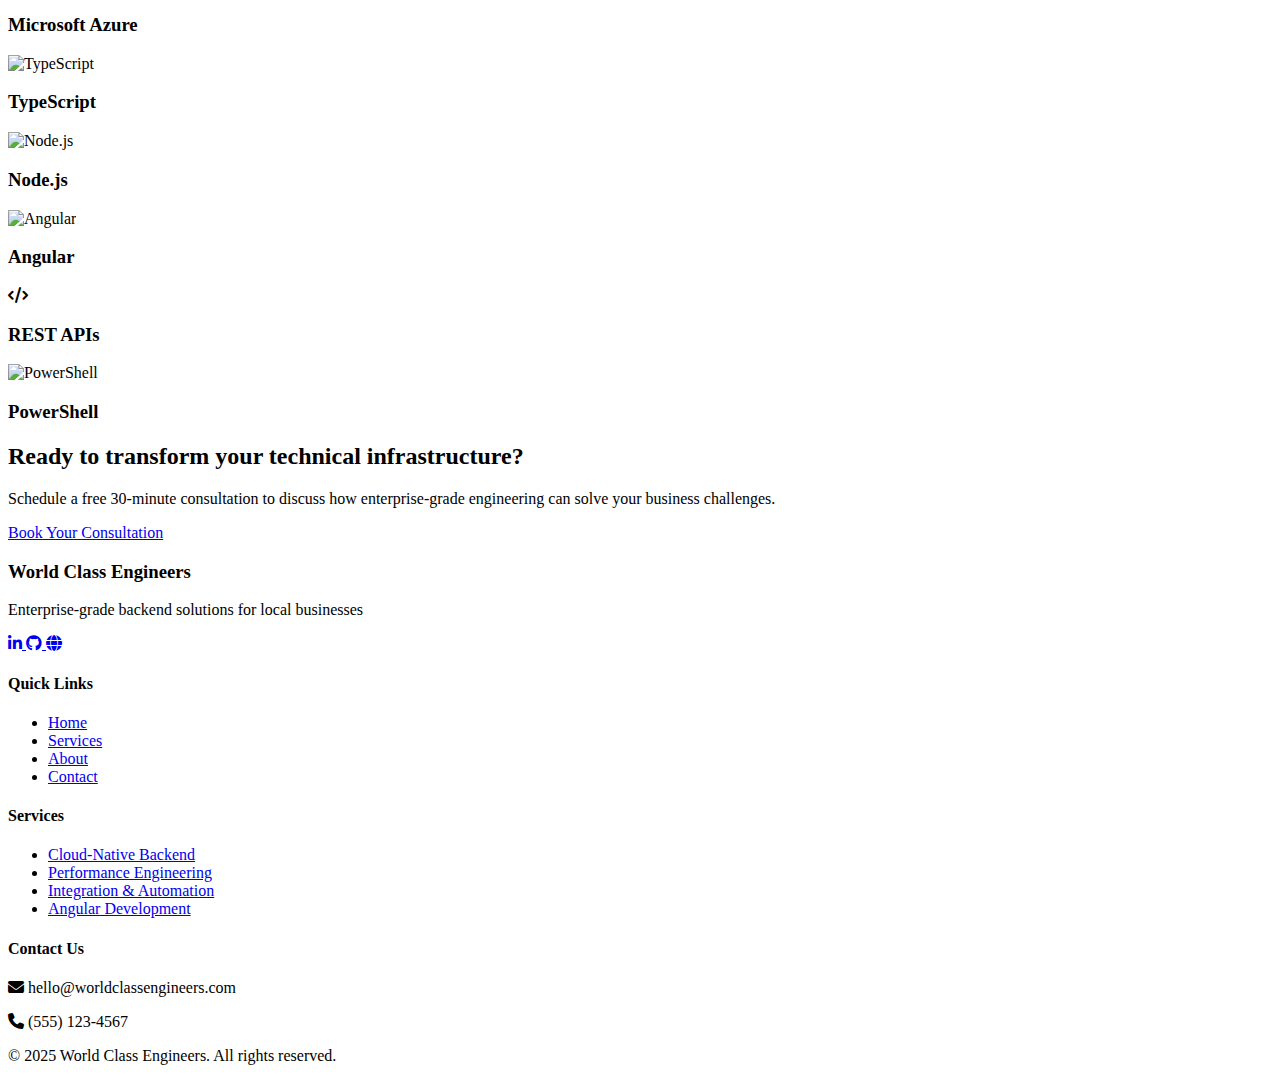
==== commit 20e201af: "Update pages to Tailwind CSS and refactor site layout" ====
--- a/index.html
+++ b/index.html
@@ -58,8 +58,7 @@
                     <li><a href="index.html" class="font-medium text-secondary border-b-2 border-primary">Home</a></li>
                     <li><a href="services.html" class="font-medium text-secondary hover:text-primary transition-all">Services</a></li>
                     <li><a href="about.html" class="font-medium text-secondary hover:text-primary transition-all">About</a></li>
-                    <li><a href="case-studies.html" class="font-medium text-secondary hover:text-primary transition-all">Case Studies</a></li>
-                    <li><a href="contact.html" class="bg-primary text-white px-4 py-2 rounded font-medium hover:bg-primary-dark transition-all">Contact Us</a></li>
+                    <li><a href="contact.html" class="bg-primary text-white px-4 py-2 rounded font-medium hover:bg-primary-dark">Contact Us</a></li>
                 </ul>
             </nav>
             <div class="md:hidden text-2xl cursor-pointer menu-toggle">
@@ -441,7 +440,6 @@
                         <li><a href="index.html" class="text-gray-400 hover:text-white transition-all">Home</a></li>
                         <li><a href="services.html" class="text-gray-400 hover:text-white transition-all">Services</a></li>
                         <li><a href="about.html" class="text-gray-400 hover:text-white transition-all">About</a></li>
-                        <li><a href="case-studies.html" class="text-gray-400 hover:text-white transition-all">Case Studies</a></li>
                         <li><a href="contact.html" class="text-gray-400 hover:text-white transition-all">Contact</a></li>
                     </ul>
                 </div>
